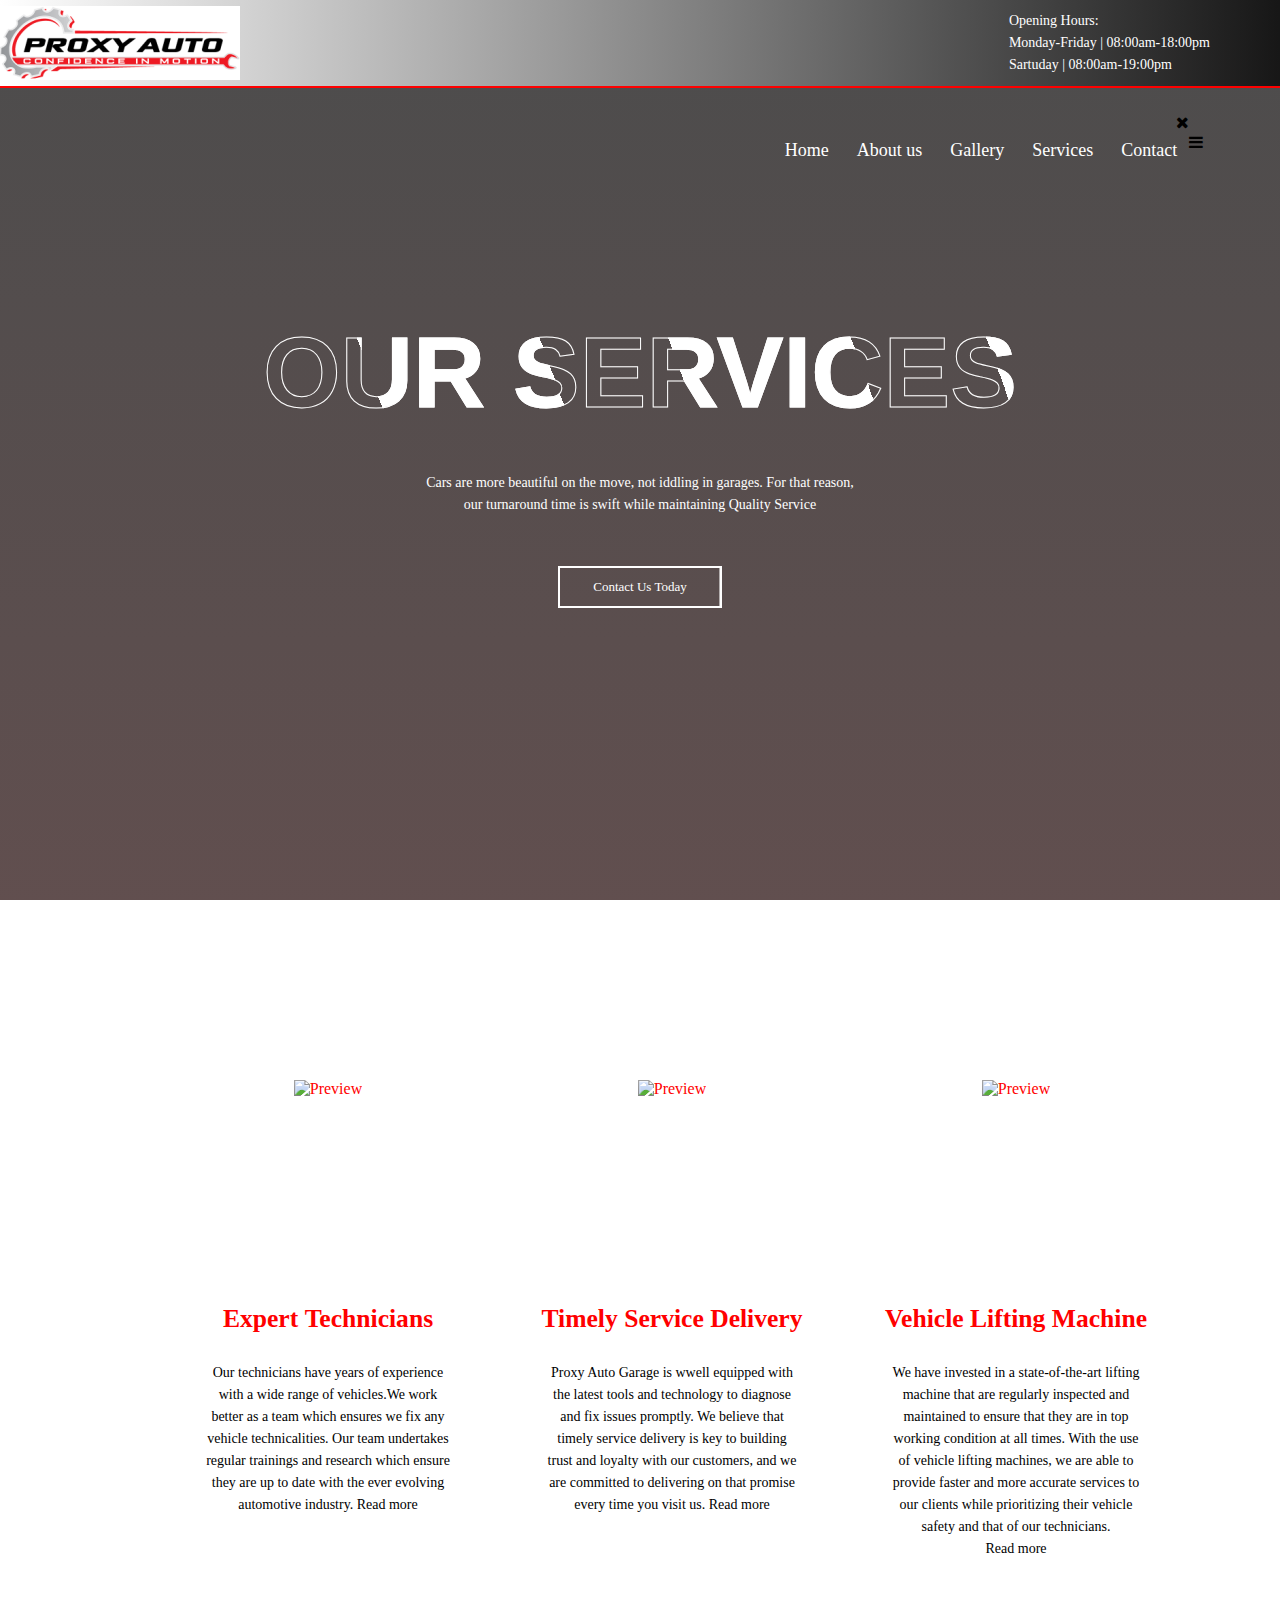
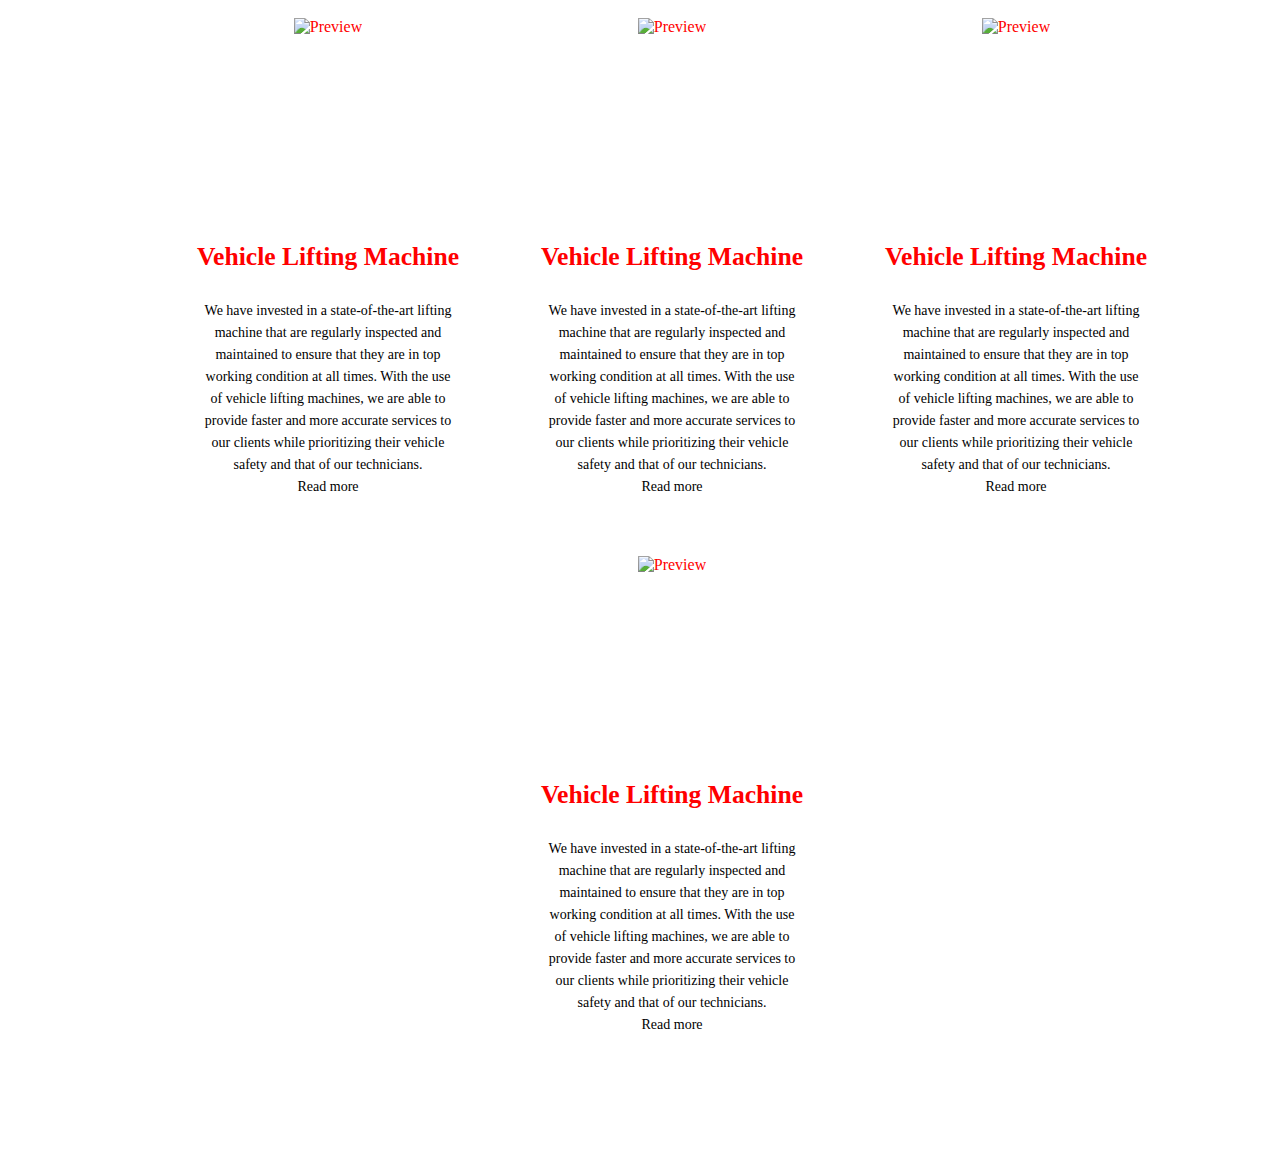
==== service.html @ 280af58f "Add files via upload" ====
<!DOCTYPE html>
<html lang="en">
<head>
    <meta charset="UTF-8">
    <meta name="viewport" content="width=device-width, initial-scale=1.0">
    <title>Proxy Auto Garage</title>
    <link rel="stylesheet" href="service.css">
    <link rel="stylesheet" href="https://stackpath.bootstrapcdn.com/font-awesome/4.7.0/css/font-awesome.min.css">
</head>
<body>

   
    <section class="header">
        <div class="time">
            <img src="./Proxy-Auto-Services-Logo-1.png" alt="">
            <p><strong>Opening Hours:</strong> <br> Monday-Friday | 08:00am-18:00pm<br>Sartuday | 08:00am-19:00pm </p>
        </div>
<nav>
    <a href="home.html"></a>
    <div class="nav-links" id="navLinks">
        <i class="fa fa-times" onclick="hideMenu()" ></i>
        <ul>
            <li><a href="home.html">Home</a></li>
            <li><a href="">About us</a></li>
            <li><a href="">Gallery</a></li>
            <li><a href="">Services</a></li>
            <li><a href="">Contact</a></li>
        </ul>
    </div>
    <i class="fa fa-bars" onclick="showMenu()"></i>
</nav>
<div class="textbox">
            <h1> OUR  SERVICES</h1>
            <p>Cars are more beautiful on the move, not 
            iddling in garages. For that reason, <br>
        our turnaround time is swift 
    while maintaining  Quality Service</p>
    <a href="contact.html"class="herobtn">
    <svg>
        <rect
            x="0" y="0" 
            fill="none"
            width="100%"
            height="100%"
        />
    </svg>
    Contact Us Today</a>
</div>

    </section>



<!-- Services attempt -->

<div class="whyus">
    <span class="why">
        <span class="centering">
            <section class="articles">
                <article>
                    <figure>
                        <img
                            src="/services2/benz.png"
                            alt="Preview"
                            title="Preview"
                        />
                    </figure>
                    <div class="article-preview">
                        <h2>Expert <strong>Technicians</strong></h2>
                        <p>
                            Our technicians have years of experience with a wide
                            range of vehicles.We work better as a team which
                            ensures we fix any vehicle technicalities. Our team
                            undertakes regular trainings and research which 
                            ensure they are up to date with the ever evolving
                            automotive industry. 
                            <a href="#" class="read-more" title="Read More">
                                Read more
                            </a>
                        </p>
                    </div>
                </article>
                <article>            
                    <figure>
                        <img
                            src="/services2/jaguar.png"
                            alt="Preview"
                            title="Preview"
                        />
                    </figure>
                    <div class="article-preview">
                        <h2>Timely <strong>Service Delivery</strong></h2>
                        <p>
                           Proxy Auto Garage is wwell equipped with the latest
                           tools and technology to diagnose and fix issues
                           promptly. We believe that timely service delivery is key
                           to building trust and loyalty with our customers, and 
                           we are committed to delivering on that promise every
                           time you visit us.  
                            <a href="#" class="read-more" title="Read More">
                                Read more
                            </a>
                        </p>
                    </div>
                </article>
            
                <article>
                    <figure>
                        <img
                            src="/services2/audi.png"
                            alt="Preview"
                            title="Preview"
                        />
                    </figure>
                    <div class="article-preview">
                        <h2>Vehicle <strong>Lifting</strong> Machine</h2>
                        <p>
                           We have invested in a state-of-the-art lifting machine that are 
                           regularly inspected and maintained to ensure that they are in top
                           working condition at all times. With the use of vehicle lifting
                           machines, we are able to provide faster and more accurate
                           services to our clients while prioritizing their vehicle safety and
                           that of our technicians.

                            <a href="#" class="read-more">
                                Read more
                            </a>
                        </p>
                    </div>
                </article>
                
                <article>
                    <figure>
                        <img
                            src="/services2/landrover.png"
                            alt="Preview"
                            title="Preview"
                        />
                    </figure>
                    <div class="article-preview">
                        <h2>Vehicle <strong>Lifting</strong> Machine</h2>
                        <p>
                           We have invested in a state-of-the-art lifting machine that are 
                           regularly inspected and maintained to ensure that they are in top
                           working condition at all times. With the use of vehicle lifting
                           machines, we are able to provide faster and more accurate
                           services to our clients while prioritizing their vehicle safety and
                           that of our technicians.

                            <a href="#" class="read-more">
                                Read more
                            </a>
                        </p>
                    </div>
                </article>

                <article>
                    <figure>
                        <img
                            src="/services2/porsche.png"
                            alt="Preview"
                            title="Preview"
                        />
                    </figure>
                    <div class="article-preview">
                        <h2>Vehicle <strong>Lifting</strong> Machine</h2>
                        <p>
                           We have invested in a state-of-the-art lifting machine that are 
                           regularly inspected and maintained to ensure that they are in top
                           working condition at all times. With the use of vehicle lifting
                           machines, we are able to provide faster and more accurate
                           services to our clients while prioritizing their vehicle safety and
                           that of our technicians.

                            <a href="#" class="read-more">
                                Read more
                            </a>
                        </p>
                    </div>
                </article>

                <article>
                    <figure>
                        <img
                            src="/services2/bmw.png"
                            alt="Preview"
                            title="Preview"
                        />
                    </figure>
                    <div class="article-preview">
                        <h2>Vehicle <strong>Lifting</strong> Machine</h2>
                        <p>
                           We have invested in a state-of-the-art lifting machine that are 
                           regularly inspected and maintained to ensure that they are in top
                           working condition at all times. With the use of vehicle lifting
                           machines, we are able to provide faster and more accurate
                           services to our clients while prioritizing their vehicle safety and
                           that of our technicians.

                            <a href="#" class="read-more">
                                Read more
                            </a>
                        </p>
                    </div>
                </article>

                <article>
                    <figure>
                        <img
                            src="/services2/volks.png"
                            alt="Preview"
                            title="Preview"
                        />
                    </figure>
                    <div class="article-preview">
                        <h2>Vehicle <strong>Lifting</strong> Machine</h2>
                        <p>
                           We have invested in a state-of-the-art lifting machine that are 
                           regularly inspected and maintained to ensure that they are in top
                           working condition at all times. With the use of vehicle lifting
                           machines, we are able to provide faster and more accurate
                           services to our clients while prioritizing their vehicle safety and
                           that of our technicians.

                            <a href="#" class="read-more">
                                Read more
                            </a>
                        </p>
                    </div>
                </article>

            </section>
        </span>
    </span>
</div>

</body>
</html>
---- service.css ----
*{
    margin: 0;
    padding: 0;
    font-family: montserrat;
    
}


.header{
    height: 100vh;
    width: 100%;
    background-image: linear-gradient(rgba(0, 0, 0, 0.7),rgba(30, 4, 4, 0.7));
    background-position: center;
    background-size: cover;
    position: relative;
  }


.time{
    display: flex;
    flex-direction: row;
    align-items: center;
    justify-content: right;
    justify-content: space-between;
    padding-right: 60px;
    background-image: linear-gradient(to right, rgb(255, 255, 255),rgba(0, 0, 0, 0.7)),url(Yard.jpg);
    background-position: center;
    background-size: cover;
    background-attachment: fixed;
    position: relative;
    color: white;
    border-bottom: 2px solid red;
    
  }

.time p{
    color: rgb(255, 255, 255);
}


nav{
    display: flex;
    padding: 2% 6%;
    justify-content: space-between;
    align-items: center;
}

nav img {
    width: 150px;

}
.nav-links{
    flex: 1;
    text-align: right;
}

.nav-links ul li{
    list-style: none;
    display: inline-block;
    padding: 8px 12px;
    position: relative;
}

.nav-links ul li a{
    color: white;
    text-decoration: none;
    font-size: 18px;
}

.nav-links ul li::after{
    content: '';
    width: 0%;
    height: 2px;
    background: red;
    display: block;
    margin: auto;
    transition: 0.6s;
}
.nav-links ul li:hover::after{
    width: 100%;
}
.textbox{
    width: 90%;
    color: white;
    position: absolute;
    top: 50%;
    left: 50%;
    transform: translate(-50%, -50%);
    text-align: center;
}

.textbox h1{
    font-family: Arial, Helvetica, sans-serif;
    font-size: 100px;
    line-height: 160px;
    color: transparent;
    -webkit-text-stroke: 1px white ;
    background: url(back.png);
    -webkit-background-clip: text;
    background-position: center;
    animation: vin 20s linear infinite;
}
@keyframes vin{
    100%{
        background-position: 2000px 0;
    }
}


.textbox p{
    margin: 10px 0 40px;
    font-size: 14px;
    color: white;
}

.herobtn{
    display: inline-block;
    text-decoration: none;
    color: white;
    border: 1px solid white;
    padding: 12px 34px;
    font-size: 13px;
    background: transparent;
    position: relative;
    cursor: pointer;
}

.herobtn:hover{
    border: 1px solid #f44336;
    background: #f44336;
    transition: 1s;
}

.herobtn svg {
    height: 40px;
    left: 0;
    top: 0; 
    position: absolute;
    width: 100%; 
  }
  
  .herobtn rect {      
    fill: none;
    stroke: #fff;
    stroke-width: 2;
    stroke-dasharray: 450, 0;
    transition: all 0.5s linear;
  }
  
  .herobtn:hover rect {
    stroke-width: 5;
    stroke-dasharray: 20, 300;
    stroke-dashoffset: 48;
    stroke: #ffffff;
    transition: all 2s cubic-bezier(0.22, 1, 0.25, 1);
  }



nav.fa{
    display: none;
}

@media (max-width: 700px){
    .time{
        background-image: linear-gradient(to bottom, rgb(255, 255, 255),rgba(0, 0, 0, 0.072));

    }
    .time p{
        color: #000000;
    }
    .textbox h1{
        font-size: 30px;
    }
    .nav-links ul li{
        display: block;
    }
    .nav-links{
        position: absolute;
        background: #f44336;
        height: 100vh;
        width: 200px;
        top: 0;
        right: -200px;
        text-align: left;
        z-index: 2;
        transition: 1s;
    }
    nav.fa{
        display: block;
        color: white;
        margin: 10px;
        font-size: 22px;
        cursor: pointer;
    }
    .nav-links ul{
        padding: 30px;
    }
}

@media (max-width: 700px){
    .time{
        display: flex;
        flex-direction: column;
        /* align-items: center; */
        justify-content: space-between;
        padding-right: 20px;
        background-color: rgb(255, 255, 255);
        color: rgb(0, 0, 0);
      }
}

/* why us */
.whyus{
    width: 80%;
    margin: auto;
    text-align: center;
    padding-top: 100px;
}
h1{
    font-size: 36px;
    font-weight: 600;
}
p{
    color: #000000;
    font-size: 14px;
    font-weight: 300;
    line-height: 22px;
    padding: 10px;
}

.row{
    margin-top: 5%;
    display: flex;
    justify-content: space-between;

}
.whycol{
    flex-basis: 31%;
    background: #eeeeeec9;
    border-radius: 10px;
    margin-bottom: 5%;
    padding: 20px 12px;
    box-sizing: border-box;
    transition: 0.5s;
}
h3{
    text-align: center;
    font-weight: 600;
    margin: 10px 0;
}

.whycol:hover{
    box-shadow: 0 0 20px 0px rgba(0,0,0,0.2);
}

@media(max-width: 700px){
    .row{
        flex-direction: column;
    }
}

/* Services */

.why {
    width: 100%;
    display: flex;
    justify-content: center;
    align-items: start;
    padding: 80px 32px;
  }
  
  .articles {
    display: flex;
    flex-wrap: wrap;
    margin: 0 auto;
    justify-content: center;
    max-width: 1200px;
    gap: 24px;
  }
  
  .articles article {
    max-width: 320px;
    cursor: pointer;
    position: relative;
    display: block;
    transition: all 0.4s ease-in-out;
    overflow: hidden;
    border-radius: 16px;
  }
  
  .articles article a {
    display: inline-flex;
    color: var(--primary);
    text-decoration: none;
  }
  
  
  .articles article h2 {
    margin: 0 0 18px 0;
    font-size: 1.6rem;
    color: var(--secondary);
    transition: color 0.3s ease-out;
  }
  
  
  .articles article img {
    max-width: 100%;
    transform-origin: center;
    transition: transform 0.4s ease-in-out;
  }
  
  .article-preview {
    padding: 24px;
    background: white;
  }
  
  .articles figure {
    width: 100%;
    height: 200px;
    overflow: hidden;
  }
  
  .articles figure img {
    height: 100%;
    aspect-ratio: 16 / 9;
    overflow: hidden;
    object-fit: contain;
  }
  
  .articles article:hover img {
    transform: scale(0.8); 
  }





/* Footer */
.footer{
    width: 100%;
    text-align: center;
    padding: 30px 0;
    background-image: linear-gradient(rgba(251, 43, 43, 0.7),rgba(255, 255, 255, 0.769)), url(Yard.jpg);
    background-position: center;
    background-size: cover;
    background-attachment: fixed;
}
.footer h4{
    margin-bottom: 25px;
    margin-top: 20px;
    font-weight: 600;
}

.icons .fa{
    color: #f44336;
    margin: 0 13px;
    cursor: pointer;
    padding: 18px 0;
}


span{
    color: red;
}
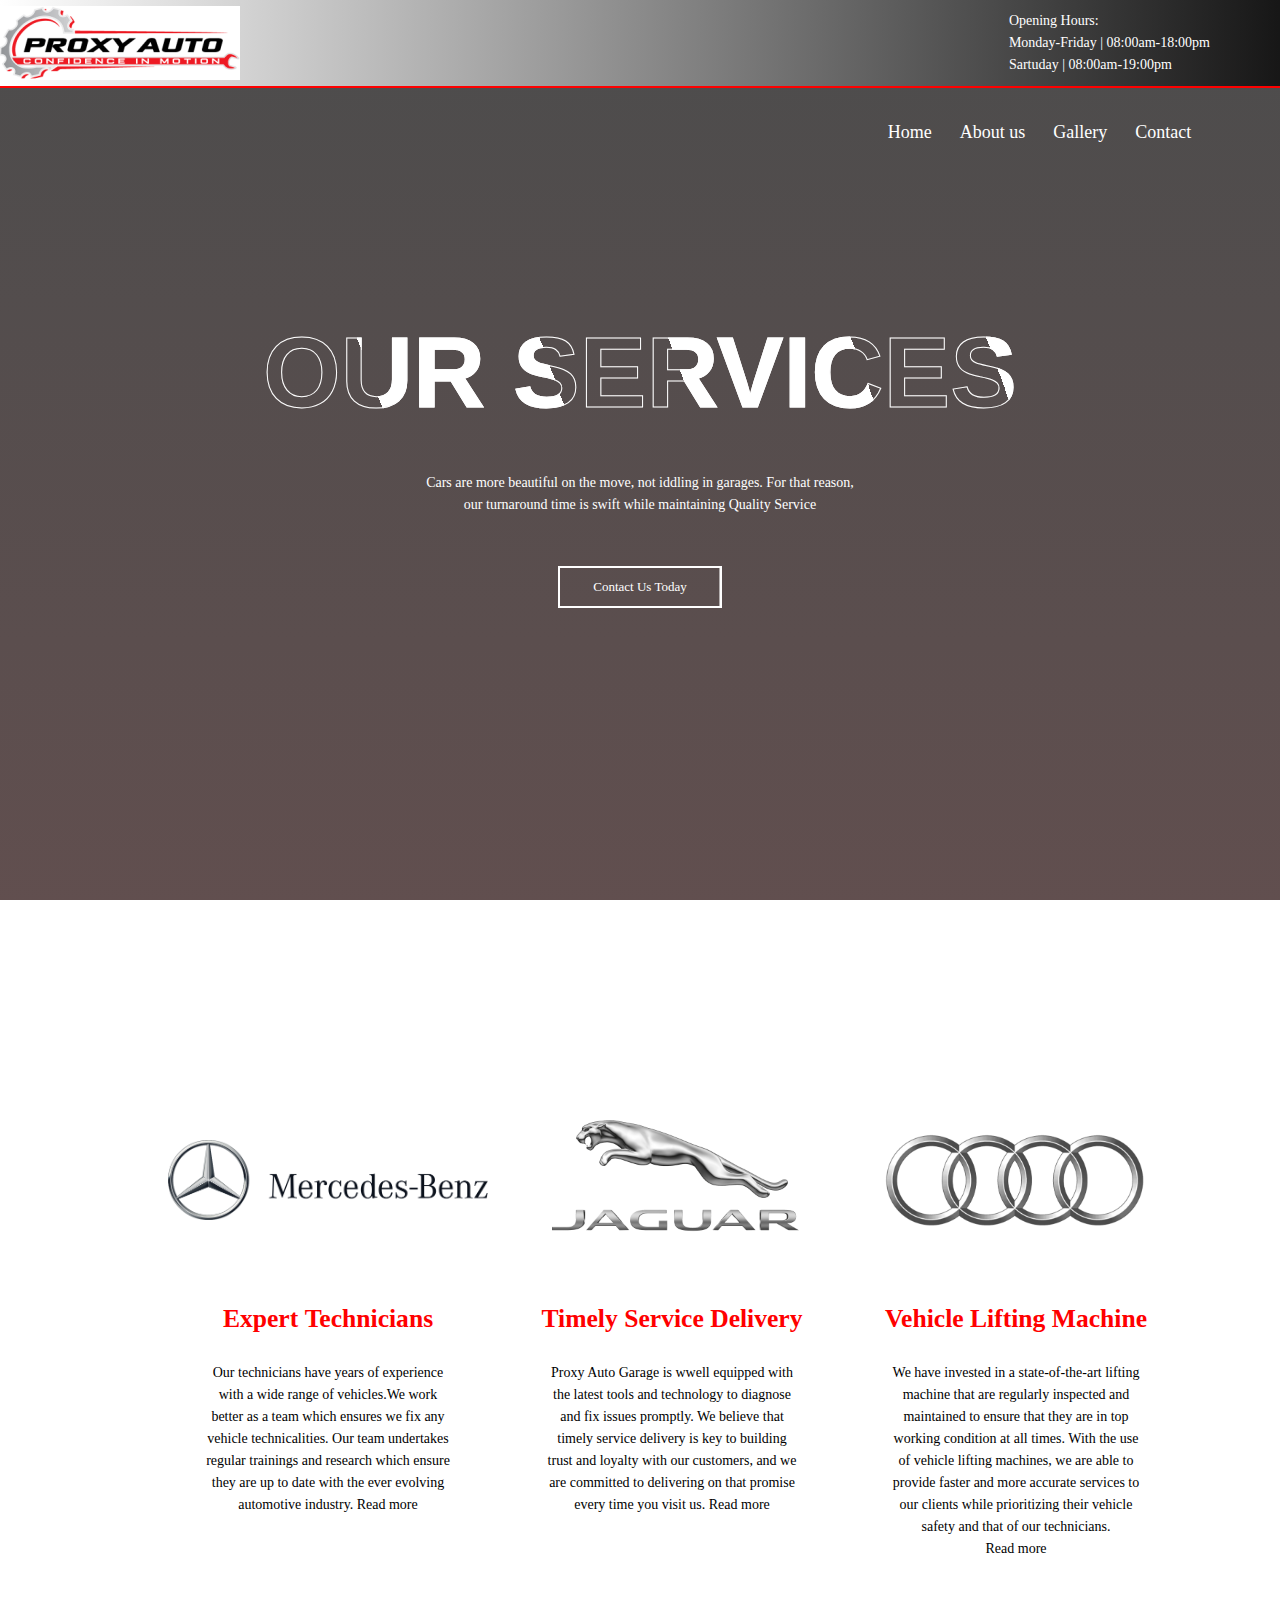
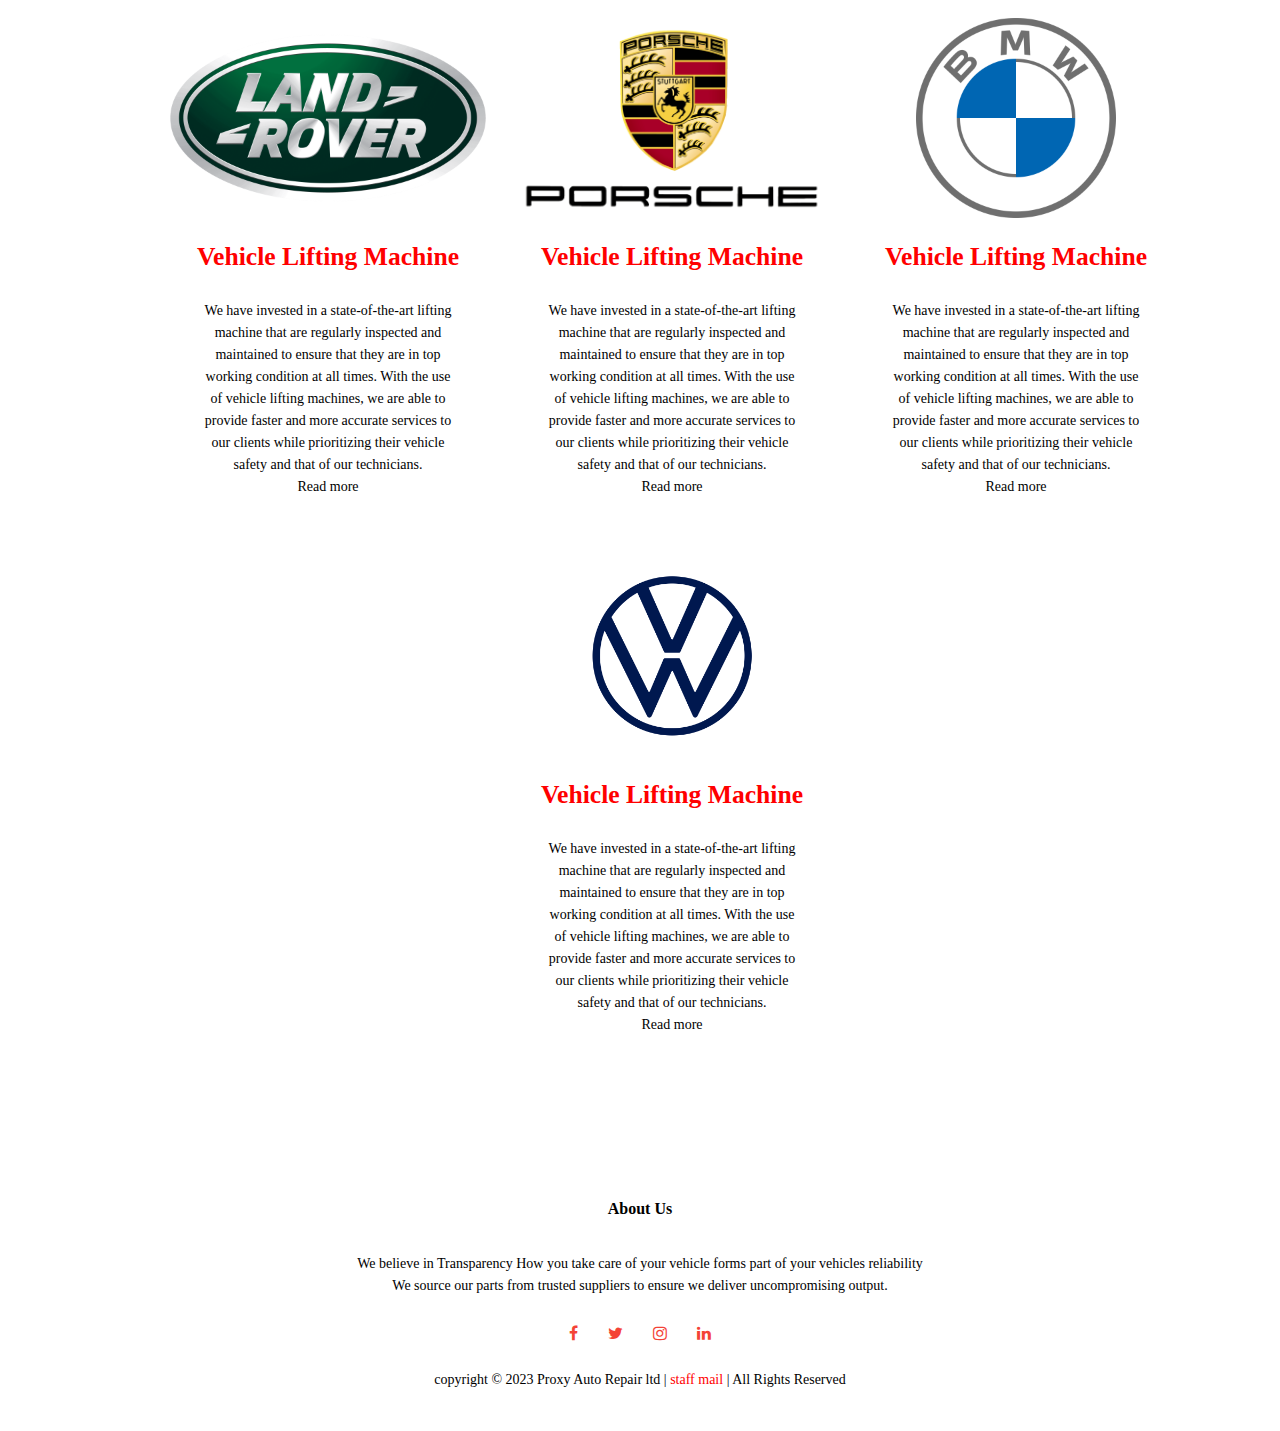
==== commit 37604b4f: "Add files via upload" ====
--- a/service.html
+++ b/service.html
@@ -20,11 +20,10 @@
     <div class="nav-links" id="navLinks">
         <i class="fa fa-times" onclick="hideMenu()" ></i>
         <ul>
-            <li><a href="home.html">Home</a></li>
-            <li><a href="">About us</a></li>
-            <li><a href="">Gallery</a></li>
-            <li><a href="">Services</a></li>
-            <li><a href="">Contact</a></li>
+            <li><a href="index.html">Home</a></li>
+            <li><a href="aboutt.html">About us</a></li>
+            <li><a href="gallery.html">Gallery</a></li>
+            <li><a href="contact.html">Contact</a></li>
         </ul>
     </div>
     <i class="fa fa-bars" onclick="showMenu()"></i>
@@ -60,7 +59,7 @@
                 <article>
                     <figure>
                         <img
-                            src="/services2/benz.png"
+                            src="/benz.png"
                             alt="Preview"
                             title="Preview"
                         />
@@ -83,7 +82,7 @@
                 <article>            
                     <figure>
                         <img
-                            src="/services2/jaguar.png"
+                            src="/jaguar.png"
                             alt="Preview"
                             title="Preview"
                         />
@@ -107,7 +106,7 @@
                 <article>
                     <figure>
                         <img
-                            src="/services2/audi.png"
+                            src="/audi.png"
                             alt="Preview"
                             title="Preview"
                         />
@@ -132,82 +131,82 @@
                 <article>
                     <figure>
                         <img
-                            src="/services2/landrover.png"
-                            alt="Preview"
-                            title="Preview"
-                        />
-                    </figure>
-                    <div class="article-preview">
-                        <h2>Vehicle <strong>Lifting</strong> Machine</h2>
-                        <p>
-                           We have invested in a state-of-the-art lifting machine that are 
-                           regularly inspected and maintained to ensure that they are in top
-                           working condition at all times. With the use of vehicle lifting
-                           machines, we are able to provide faster and more accurate
-                           services to our clients while prioritizing their vehicle safety and
-                           that of our technicians.
-
-                            <a href="#" class="read-more">
-                                Read more
-                            </a>
-                        </p>
-                    </div>
-                </article>
-
-                <article>
-                    <figure>
-                        <img
-                            src="/services2/porsche.png"
-                            alt="Preview"
-                            title="Preview"
-                        />
-                    </figure>
-                    <div class="article-preview">
-                        <h2>Vehicle <strong>Lifting</strong> Machine</h2>
-                        <p>
-                           We have invested in a state-of-the-art lifting machine that are 
-                           regularly inspected and maintained to ensure that they are in top
-                           working condition at all times. With the use of vehicle lifting
-                           machines, we are able to provide faster and more accurate
-                           services to our clients while prioritizing their vehicle safety and
-                           that of our technicians.
-
-                            <a href="#" class="read-more">
-                                Read more
-                            </a>
-                        </p>
-                    </div>
-                </article>
-
-                <article>
-                    <figure>
-                        <img
-                            src="/services2/bmw.png"
-                            alt="Preview"
-                            title="Preview"
-                        />
-                    </figure>
-                    <div class="article-preview">
-                        <h2>Vehicle <strong>Lifting</strong> Machine</h2>
-                        <p>
-                           We have invested in a state-of-the-art lifting machine that are 
-                           regularly inspected and maintained to ensure that they are in top
-                           working condition at all times. With the use of vehicle lifting
-                           machines, we are able to provide faster and more accurate
-                           services to our clients while prioritizing their vehicle safety and
-                           that of our technicians.
-
-                            <a href="#" class="read-more">
-                                Read more
-                            </a>
-                        </p>
-                    </div>
-                </article>
-
-                <article>
-                    <figure>
-                        <img
-                            src="/services2/volks.png"
+                            src="/landrover.png"
+                            alt="Preview"
+                            title="Preview"
+                        />
+                    </figure>
+                    <div class="article-preview">
+                        <h2>Vehicle <strong>Lifting</strong> Machine</h2>
+                        <p>
+                           We have invested in a state-of-the-art lifting machine that are 
+                           regularly inspected and maintained to ensure that they are in top
+                           working condition at all times. With the use of vehicle lifting
+                           machines, we are able to provide faster and more accurate
+                           services to our clients while prioritizing their vehicle safety and
+                           that of our technicians.
+
+                            <a href="#" class="read-more">
+                                Read more
+                            </a>
+                        </p>
+                    </div>
+                </article>
+
+                <article>
+                    <figure>
+                        <img
+                            src="/porsche.png"
+                            alt="Preview"
+                            title="Preview"
+                        />
+                    </figure>
+                    <div class="article-preview">
+                        <h2>Vehicle <strong>Lifting</strong> Machine</h2>
+                        <p>
+                           We have invested in a state-of-the-art lifting machine that are 
+                           regularly inspected and maintained to ensure that they are in top
+                           working condition at all times. With the use of vehicle lifting
+                           machines, we are able to provide faster and more accurate
+                           services to our clients while prioritizing their vehicle safety and
+                           that of our technicians.
+
+                            <a href="#" class="read-more">
+                                Read more
+                            </a>
+                        </p>
+                    </div>
+                </article>
+
+                <article>
+                    <figure>
+                        <img
+                            src="/bmw.png"
+                            alt="Preview"
+                            title="Preview"
+                        />
+                    </figure>
+                    <div class="article-preview">
+                        <h2>Vehicle <strong>Lifting</strong> Machine</h2>
+                        <p>
+                           We have invested in a state-of-the-art lifting machine that are 
+                           regularly inspected and maintained to ensure that they are in top
+                           working condition at all times. With the use of vehicle lifting
+                           machines, we are able to provide faster and more accurate
+                           services to our clients while prioritizing their vehicle safety and
+                           that of our technicians.
+
+                            <a href="#" class="read-more">
+                                Read more
+                            </a>
+                        </p>
+                    </div>
+                </article>
+
+                <article>
+                    <figure>
+                        <img
+                            src="/volks.png"
                             alt="Preview"
                             title="Preview"
                         />
@@ -234,5 +233,33 @@
     </span>
 </div>
 
+<!-- footer -->
+
+<section class="footer">
+    <h4>About Us</h4>
+    <p>We believe in Transparency
+       How you take care of your vehicle forms part of your vehicles reliability<br>
+       We source our parts from trusted suppliers to ensure we deliver
+       uncompromising output.
+    </p>
+    <div class="icons">
+       <i class="fa fa-facebook"></i>
+       <i class="fa fa-twitter"></i>
+       <i class="fa fa-instagram"></i>
+       <i class="fa fa-linkedin"></i>
+    </div>
+    <p>copyright &copy; 2023 Proxy Auto Repair ltd | <span>staff mail </span>| All Rights Reserved </p>
+   </section>
+
+<script>
+    var navLinks = document.getElementById("navLinks")
+    function showMenu(){
+        navLinks.style.right ="0"
+    }
+    function hideMenu(){
+        navLinks.style.right ="-200px"
+    }
+</script>
+
 </body>
 </html>--- a/service.css
+++ b/service.css
@@ -157,11 +157,22 @@
 
 
 
-nav.fa{
+nav .fa{
     display: none;
 }
+nav .fa-times{
+    display: none;
+}
 
 @media (max-width: 700px){
+    .header{
+        height: 80vh;
+        width: 100%;
+        background-image: linear-gradient(rgba(0, 0, 0, 0.7),rgba(30, 4, 4, 0.7));
+        background-position: center;
+        background-size: cover;
+        position: relative;
+      }
     .time{
         background-image: linear-gradient(to bottom, rgb(255, 255, 255),rgba(0, 0, 0, 0.072));
 
@@ -169,8 +180,22 @@
     .time p{
         color: #000000;
     }
+
+    .textbox{
+        padding-top: 80px;
+    }
     .textbox h1{
-        font-size: 30px;
+        font-size: 25px;
+        line-height: 14px;
+        color: #fff;
+        -webkit-text-stroke: none;
+       
+
+    }
+    .textbox p{
+        font-size: 22px;
+        position: relative;
+
     }
     .nav-links ul li{
         display: block;
@@ -186,7 +211,14 @@
         z-index: 2;
         transition: 1s;
     }
-    nav.fa{
+    nav .fa-bars{
+        display: block;
+        color: white;
+        margin: 10px;
+        font-size: 22px;
+        cursor: pointer;
+    }
+    nav .fa-times{
         display: block;
         color: white;
         margin: 10px;
